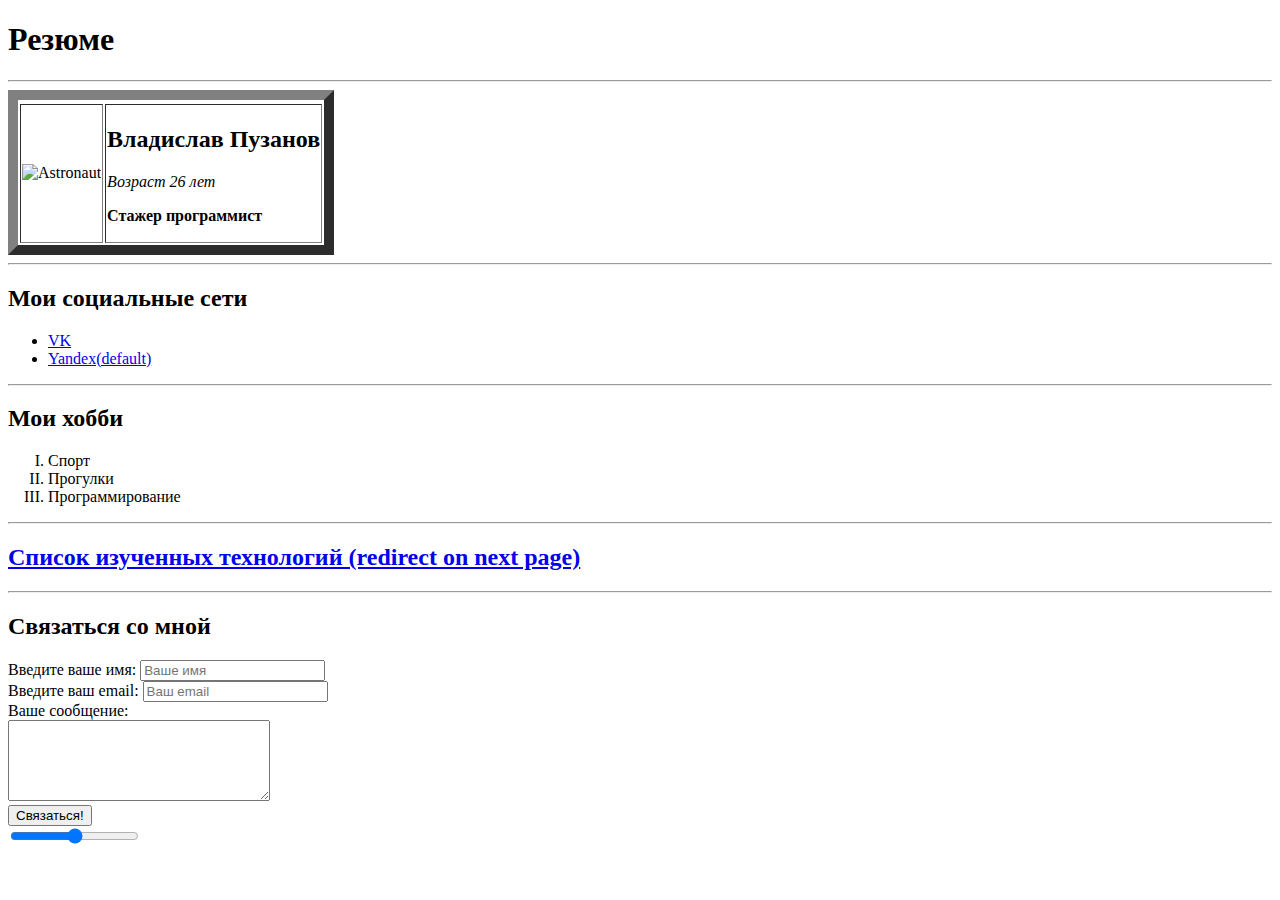
==== index.html @ 865c2ef7 "Rename page.html to index.html" ====
<!DOCTYPE html>
<html lang="en">
<head>
    <meta charset="UTF-8">
    <title>Main page</title>
</head>
<body>
    <table border="10">
        <tr>
            <h1>Резюме</h1>
        </tr>
        <hr>
        <tr>
            <td> <img src="https://mir-s3-cdn-cf.behance.net/projects/max_808/dccb0c112617309.Y3JvcCwxMzUwLDEwNTUsMCw0MzE.jpg" alt="Astronaut" width="200"></td>
            <td>
            <h2>Владислав Пузанов</h2>
            <p><em>Возраст 26 лет</em></p>
            <p> <b>Стажер программист</b> </p>
            </td>
        </tr>    
    </table>
    <hr>    
    
    <h2>Мои социальные сети</h2>
    
    <ul>
    <li> <a href="https://vk.com/id33389032" >VK</a></li>
    <li> <a href="https://ya.ru/" target="_blank">Yandex(default)</a></li>
    </ul>
    
    <hr>
    
    <h2>Мои хобби</h2>
    <ol type="I">
    <li>Спорт</li>
    <li>Прогулки</li>
    <li>Программирование</li>
    </ol>
    
    <hr>
    
    <h2> <a href="target.html" target="_blank">Список изученных технологий (redirect on next page)</a></h2>
    
    <hr>
    
    <h2>Связаться со мной</h2>
    
    <form action="/">
        <label for="name">Введите ваше имя:</label>
        <input type="text" placeholder="Ваше имя" id="name">
            <br>
        <label for="email">Введите ваш email:</label>
        <input type="text" placeholder="Ваш email" id="email">
            <br>
        <label for="massage">Ваше сообщение:</label>
        <br>
        <textarea rows="5" cols="30" id="massage"></textarea>
            <br> 
        <input type="submit" value="Связаться!">
            <br>
        <input type="range">
    </form>

</body>
</html>
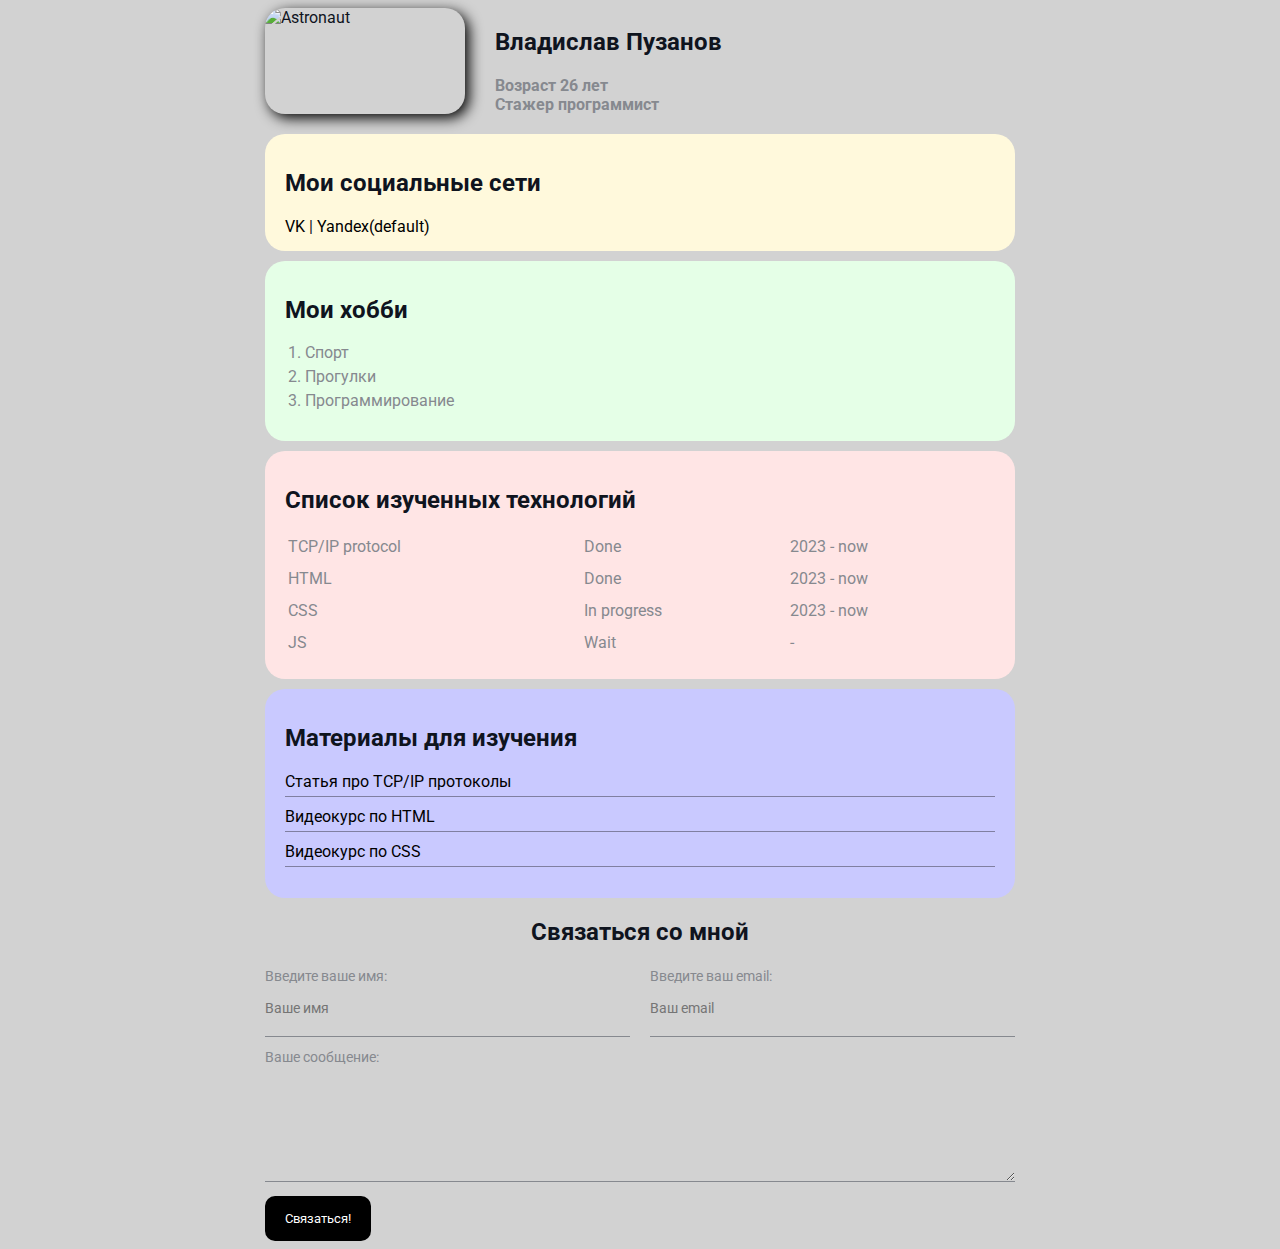
==== commit 5645cc26: "Add files via upload" ====
--- a/index.html
+++ b/index.html
@@ -3,63 +3,103 @@
 <head>
     <meta charset="UTF-8">
     <title>Main page</title>
+    <link rel="stylesheet" href="styles.css">
 </head>
 <body>
-    <table border="10">
-        <tr>
-            <h1>Резюме</h1>
-        </tr>
-        <hr>
-        <tr>
-            <td> <img src="https://mir-s3-cdn-cf.behance.net/projects/max_808/dccb0c112617309.Y3JvcCwxMzUwLDEwNTUsMCw0MzE.jpg" alt="Astronaut" width="200"></td>
-            <td>
-            <h2>Владислав Пузанов</h2>
-            <p><em>Возраст 26 лет</em></p>
-            <p> <b>Стажер программист</b> </p>
-            </td>
-        </tr>    
-    </table>
-    <hr>    
-    
-    <h2>Мои социальные сети</h2>
-    
-    <ul>
-    <li> <a href="https://vk.com/id33389032" >VK</a></li>
-    <li> <a href="https://ya.ru/" target="_blank">Yandex(default)</a></li>
-    </ul>
-    
-    <hr>
-    
-    <h2>Мои хобби</h2>
-    <ol type="I">
-    <li>Спорт</li>
-    <li>Прогулки</li>
-    <li>Программирование</li>
-    </ol>
-    
-    <hr>
-    
-    <h2> <a href="target.html" target="_blank">Список изученных технологий (redirect on next page)</a></h2>
-    
-    <hr>
-    
-    <h2>Связаться со мной</h2>
-    
-    <form action="/">
-        <label for="name">Введите ваше имя:</label>
-        <input type="text" placeholder="Ваше имя" id="name">
-            <br>
-        <label for="email">Введите ваш email:</label>
-        <input type="text" placeholder="Ваш email" id="email">
-            <br>
-        <label for="massage">Ваше сообщение:</label>
-        <br>
-        <textarea rows="5" cols="30" id="massage"></textarea>
-            <br> 
-        <input type="submit" value="Связаться!">
-            <br>
-        <input type="range">
-    </form>
+    <div class="container">  
+
+        <div class="info">
+            <img src="https://mir-s3-cdn-cf.behance.net/projects/max_808/dccb0c112617309.Y3JvcCwxMzUwLDEwNTUsMCw0MzE.jpg" alt="Astronaut" class="avatar"></td>
+            <div class="info-text">
+                <h2>Владислав Пузанов</h2>
+                <p>Возраст 26 лет</p>
+                <p>Стажер программист</p>
+            </div>
+
+        </div>
+
+        <div class="card bg-yellow">
+            <h2>Мои социальные сети</h2>
+            <a href="https://vk.com/id33389032" target="_blank" >VK</a>
+            |
+            <a href="https://ya.ru/" target="_blank">Yandex(default)</a>
+        </div>
+
+        <div class="card bg-green">
+            <h2>Мои хобби</h2>
+             <ol class="list">
+                <li>Спорт</li>
+                <li>Прогулки</li>
+                <li>Программирование</li>
+            </ol>
+        </div>
+        
+        <div class="card bg-red">
+            <h2>Список изученных технологий</h2>
+            <table class="table">
+                <tr>
+                    <td>TCP/IP protocol</td>
+                    <td>Done</td>
+                    <td>2023 - now</td>
+                </tr>
+                <tr>
+                    <td>HTML</td>
+                    <td>Done</td>
+                    <td>2023 - now</td>
+                </tr>
+                 <tr>
+                    <td>CSS</td>
+                    <td>In progress</td>
+                    <td>2023 - now</td>
+                </tr>
+                <tr>
+                    <td>JS</td>
+                    <td>Wait</td>
+                    <td>-</td>
+                </tr>    
+            </table>
+        </div>
+
+        <div class="bg-blue card">
+            <h2>Материалы для изучения</h2>
+            <ul class="link-list">
+                <li><a href="http://www.ofnet.ru/osnovy-interneta/tcpip/" target="_blank" >Статья про TCP/IP протоколы</a></li>
+                <li><a href="https://www.youtube.com/watch?v=DOEtVdkKwcU" target="_blank">Видеокурс по HTML</a></li>
+                <li><a href="https://www.youtube.com/watch?v=SpCUuyZZTp8&t=3719s" target="_blank">Видеокурс по CSS</a></li>
+            </ul>
+        </div>
+
+        <div class="contact">
+            <h2>Связаться со мной</h2>
+            <form action="/">
+                <div class="row">  
+                        <div class="form-group">
+                            <label for="name">Введите ваше имя:</label>
+                            <input type="text" placeholder="Ваше имя" id="name">
+                        </div>
+
+                        <div class="form-group">
+                            <label for="email">Введите ваш email:</label>
+                            <input type="text" placeholder="Ваш email" id="email">
+                        </div>
+                </div>  
+                <div class="form-group">
+                    <label for="massage">Ваше сообщение:</label>
+                    <textarea rows="5" cols="30" id="massage"></textarea>
+                </div>
+                <input class="btn" type="submit" value="Связаться!">
+            </form>
+        </div>
+
+        <div class="position">
+            <div class="box"></div>
+        </div>
+
+    </div>  
+
+    <div class="bottom">
+    </div>
+
 
 </body>
-</html>
+</html>--- a/styles.css
+++ b/styles.css
@@ -0,0 +1,216 @@
+@import url('https://fonts.googleapis.com/css2?family=Roboto&display=swap');
+body {
+    /* background-color: #f1f1f1; */
+    background-color: #53535342;
+    color: #0f141e;
+
+    font-size: 16px;
+    font-weight: normal;
+    font-family: 'Roboto', sans-serif; 
+}
+
+.avatar {
+    width: 200px;
+    border-radius: 20px;
+    box-shadow: 4px 4px 14px rgba(0, 0, 0, 25);
+}
+
+.info {
+    margin-bottom: 20px;
+}
+
+.info {
+    display: flex;
+}
+.info > :nth-child(1) {
+    margin-right: 30px;
+}
+
+@media (max-width: 700px) {
+    .info {
+        display: block;
+        text-align: center;
+    }
+    .info > .avatar  {
+        margin: 0;
+    }
+}
+
+.info p {
+    color: #86898f;
+    margin: 0;
+    font-style: normal;
+    font-weight: bold;
+    /* text-decoration: underline solid red; */
+    /* text-transform: uppercase; */
+    /* letter-spacing: 5px; */
+    /* word-spacing: 42px; */
+}
+
+.container  {   
+    max-width: 750px;
+    margin: auto;
+}
+
+.list {
+    padding: 0 20px;
+    color: #86898f;
+}
+
+.list li {
+    margin-bottom: 5px;
+}
+.card  {
+    padding: 15px 20px;
+    margin-bottom: 10px;
+    border-radius: 20px;
+}
+
+.table {
+    width: 100%;
+}
+
+.table td {
+    padding-bottom: 10px;
+    color: #86898f;
+}
+
+.link-list {
+    padding: 0;
+}
+
+.link-list li {
+    margin-bottom: 10px;
+    list-style: none;
+    border-bottom: 1px solid rgba(2, 1, 1, 0.37);
+    padding-bottom: 5px;
+}
+
+.contact h2 {
+    text-align: center;
+}
+
+.form-group {
+    display: block;
+    margin-bottom: 10px;
+}
+
+.form-group label {
+    color: #86898f;
+    margin-bottom: 10px;
+    font-size: 14px;
+}
+
+.form-group input,
+.form-group textarea {
+    box-sizing: border-box;
+
+    color: black;
+    background: transparent; 
+    font-family: inherit;
+    border: none;
+    width: 100%;
+    font-size: 16px;
+    border-bottom: 1px solid #86898f;
+    padding: 15px 0 20px;
+    font-size: 14px;
+    outline: none;
+}
+
+.row {
+    display: flex;
+}
+
+.row > .form-group {
+    width: 50%;
+}
+
+.row > :nth-child(1) {
+    margin-right: 20px;
+}
+
+.start-page {
+    text-align: center;
+}
+
+
+.btn {
+    background: #000;
+    color: white;
+    border: none;
+    padding: 15px 20px;
+    border-radius: 10px;
+    cursor: pointer;
+    font-family: inherit;
+}
+
+.btn:hover {
+    opacity: 0.9;
+}
+
+/* .table tr:nth-child(even) {
+    background: red;
+} */
+
+.bg-yellow {
+    background: #fff9dc;
+}
+
+.bg-green {
+    background: #e5ffe7;
+}
+
+.bg-red {
+    background: #ffe5e5;
+}
+
+.bg-blue {
+    background: rgb(201, 201, 255);
+}
+
+/* Box model */
+/* .social {
+    background: rgba(157, 224, 31, 0.568);
+    margin: 5px;
+    padding: 5px;
+    border: 5px solid #5b60a744;
+} */
+
+a {
+    color: #000;
+    text-decoration: none;
+}
+
+a:hover {
+    text-decoration: underline;
+}
+
+a:active {
+    color: rgba(2, 1, 1, 0.37);
+}
+
+a:visited {
+    color: rgb(94, 94, 94);
+}
+
+/* POSITION
+
+.position {
+    position: relative; 
+    border: 4px solid black;
+    margin-top: 40px;
+    padding: 200px;
+}
+
+.box {  
+    position: absolute;
+    top: 0;
+    right: 0;
+    width: 50px;
+    height: 50px;
+    background: lightcoral;  
+}
+
+.bottom {
+    margin-bottom: 500px;
+} */
